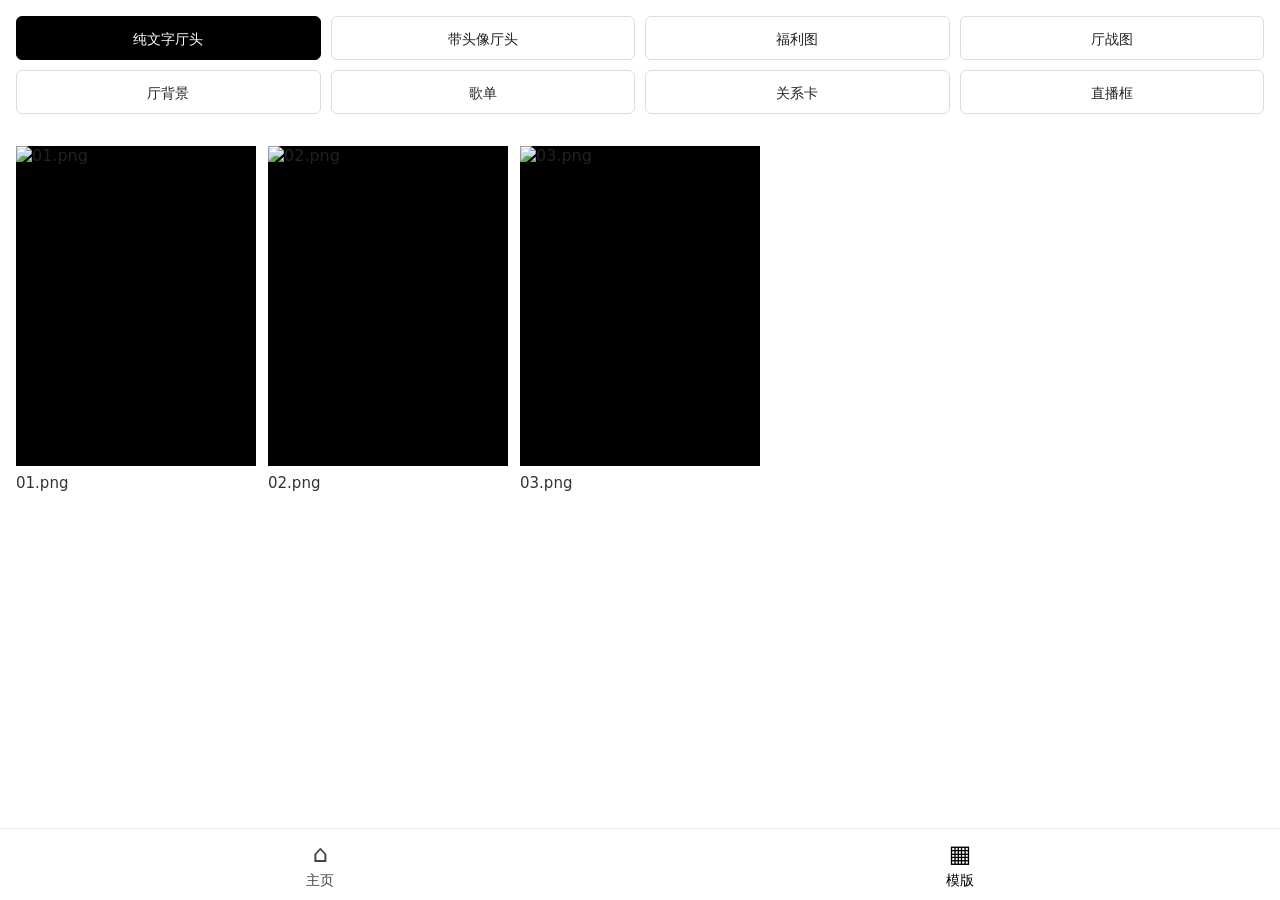
==== template.html @ 1fb21303 "Add files via upload" ====
<!DOCTYPE html>
<html lang="zh-CN">
<head>
    <meta charset="UTF-8">
    <!-- 手机视口适配 -->
    <meta name="viewport" content="width=device-width, initial-scale=1.0">
    <title>模版</title>
    <link rel="stylesheet" href="style.css">
</head>
<body>
    <!-- 顶部筛选标签区域 -->
    <div class="template-filter-top">
        <div class="filter-grid">
            <div class="filter-tag active" data-target="纯文字厅头">纯文字厅头</div>
            <div class="filter-tag" data-target="带头像厅头">带头像厅头</div>
            <div class="filter-tag" data-target="福利图">福利图</div>
            <div class="filter-tag" data-target="厅战图">厅战图</div>
            <div class="filter-tag" data-target="厅背景">厅背景</div>
            <div class="filter-tag" data-target="歌单">歌单</div>
            <div class="filter-tag" data-target="关系卡">关系卡</div>
            <div class="filter-tag" data-target="直播框">直播框</div>
        </div>
    </div>
    <!-- 图片区域：JS动态渲染，无需手写卡片 -->
    <div class="template-grid">
        <div class="gallery-group active" data-name="纯文字厅头"></div>
        <div class="gallery-group" data-name="带头像厅头"></div>
        <div class="gallery-group" data-name="福利图"></div>
        <div class="gallery-group" data-name="厅战图"></div>
        <div class="gallery-group" data-name="厅背景"></div>
        <div class="gallery-group" data-name="歌单"></div>
        <div class="gallery-group" data-name="关系卡"></div>
        <div class="gallery-group" data-name="直播框"></div>
    </div>

    <!-- 全屏预览弹窗 -->
    <div class="img-fullscreen" id="imgFullscreen">
        <span class="full-close">✕</span>
        <div class="full-wrap">
            <img id="fullImg" src="" alt="">
        </div>
        <div class="full-prev">‹</div>
        <div class="full-next">›</div>
        <div class="full-tip" id="fullTip"></div>
    </div>

    <!-- 底部导航 -->
    <footer class="nav-bar">
        <a href="index.html" class="nav-item">
            <span class="nav-icon">⌂</span>
            <span>主页</span>
        </a>
        <a href="template.html" class="nav-item active">
            <span class="nav-icon">▦</span>
            <span>模版</span>
        </a>
    </footer>

<script>
// 分类列表
const categoryList = [
    "纯文字厅头",
    "带头像厅头",
    "福利图",
    "厅战图",
    "厅背景",
    "歌单",
    "关系卡",
    "直播框"
];
// 图片后缀
const imgExt = ["jpg","jpeg","png","webp"];

// ========== 注意：本地file协议无法读取文件夹文件列表 ==========
// 方案：这里演示【模拟图片数组】，如果你部署在服务器，后端需要返回目录文件列表
// 👉 下面为演示，实际部署服务器时替换loadFolderImages函数
async function loadFolderImages(folderName){
    // ========= 【本地测试用，上线服务器要替换这段】=========
    // 示例：假设文件夹里有3张图，命名01.png、02.png、03.png
    // 你可以在这里手动写图片清单，绕开浏览器目录读取限制
    return [
        `${folderName}/01.png`,
        `${folderName}/02.png`,
        `${folderName}/03.png`
    ];
}

// 渲染图库
async function renderGallery(name){
    const groupDom = document.querySelector(`.gallery-group[data-name="${name}"]`);
    const imgs = await loadFolderImages(name);
    groupDom.innerHTML = "";
    imgs.forEach((src,idx)=>{
        const fileName = src.split("/").pop();
        const card = document.createElement("div");
        card.className = "template-card";
        card.innerHTML = `
            <div class="black-placeholder">
                <img src="${src}" alt="${fileName}">
            </div>
            <p>${fileName}</p>
        `;
        // 点击打开全屏预览
        card.onclick = ()=> openFullscreen(imgs, idx);
        groupDom.appendChild(card);
    })
}

// 初始化加载全部分类
(async ()=>{
    for(let cat of categoryList){
        await renderGallery(cat);
    }
})();

// 顶部标签切换
const tags = document.querySelectorAll('.filter-tag');
const groups = document.querySelectorAll('.gallery-group');
tags.forEach(tag => {
    tag.addEventListener('click', function () {
        tags.forEach(t => t.classList.remove('active'));
        groups.forEach(g => g.classList.remove('active'));
        this.classList.add('active');
        const target = this.getAttribute('data-target');
        const group = document.querySelector(`.gallery-group[data-name="${target}"]`);
        if (group) {
            group.classList.add('active');
        }
    });
});

// ===================== 全屏预览逻辑 =====================
const fullscreenDom = document.getElementById("imgFullscreen");
const fullImg = document.getElementById("fullImg");
const fullTip = document.getElementById("fullTip");
let currentImgList = [];
let currentIndex = 0;
let touchStartX = 0;

function openFullscreen(imgList, index){
    currentImgList = imgList;
    currentIndex = index;
    fullscreenDom.style.display = "block";
    renderFullImg();
}
function closeFullscreen(){
    fullscreenDom.style.display = "none";
}
function renderFullImg(){
    fullImg.src = currentImgList[currentIndex];
    // 提示文字
    if(currentIndex === 0){
        fullTip.innerText = "这是第一张";
    }else if(currentIndex === currentImgList.length -1){
        fullTip.innerText = "这是最后一张";
    }else{
        fullTip.innerText = "";
    }
}
// 上一张
function prevImg(){
    if(currentIndex > 0){
        currentIndex--;
        renderFullImg();
    }
}
// 下一张
function nextImg(){
    if(currentIndex < currentImgList.length -1){
        currentIndex++;
        renderFullImg();
    }
}
// 关闭按钮
document.querySelector(".full-close").onclick = closeFullscreen;
// 左右箭头点击
document.querySelector(".full-prev").onclick = prevImg;
document.querySelector(".full-next").onclick = nextImg;
// 触屏左右滑动
fullscreenDom.addEventListener("touchstart",(e)=>{
    touchStartX = e.touches[0].clientX;
})
fullscreenDom.addEventListener("touchend",(e)=>{
    const endX = e.changedTouches[0].clientX;
    const diff = endX - touchStartX;
    if(Math.abs(diff) > 60){
        if(diff > 0) prevImg();
        else nextImg();
    }
})
// 点击图片区域外关闭
fullscreenDom.onclick = function(e){
    if(e.target === fullscreenDom) closeFullscreen();
}
</script>
</body>
</html>
---- style.css ----
* {
    margin: 0;
    padding: 0;
    box-sizing: border-box;
    font-family: system-ui, -apple-system, BlinkMacSystemFont, "Segoe UI", sans-serif;
}
body {
    background: #ffffff;
    color: #222;
    padding-bottom: 80px; /* 底部导航预留高度 */
}
/* 底部导航栏 全局共用 */
footer.nav-bar {
    position: fixed;
    bottom: 0;
    left: 0;
    width: 100%;
    height: 72px;
    background: #fff;
    display: flex;
    justify-content: space-around;
    align-items: center;
    border-top: 1px solid #eee;
}
.nav-item {
    display: flex;
    flex-direction: column;
    align-items: center;
    gap: 4px;
    font-size:14px;
    color:#444;
    text-decoration: none;
}
.nav-item.active{
    color:#000;
}
.nav-icon{
    font-size:24px;
}

/* ===== 主页样式 index.html 专用（原样保留） ===== */
.home-header{
    text-align:center;
    padding:40px 24px 30px;
}
.home-header .logo-top{
    font-size:48px;
    font-weight:300;
    color:#333;
}
.home-desc{
    max-width:620px;
    margin:24px auto;
    line-height:1.7;
    font-size:17px;
    color:#333;
}
.home-buttons{
    display:flex;
    justify-content:center;
    gap:32px;
    margin:40px 0;
}
.home-btn-circle{
    width:72px;
    height:72px;
    border-radius:50%;
    background:#222;
    color:white;
    display:flex;
    align-items:center;
    justify-content:center;
    font-size:22px;
    box-shadow: 0 4px 12px #00000026;
}
.section-works{
    margin-top:50px;
}
.works-title{
    text-align:center;
    font-size:32px;
    font-weight:500;
}
.works-subtitle{
    text-align:center;
    color:#888;
    margin:8px 0 30px;
    letter-spacing:2px;
}
.tabs-makeup{
    padding:0 20px;
}
.tab-make{
    padding:12px 0;
    font-size:18px;
    color:#777;
    cursor:pointer;
}
.tab-make.active{
    color:#000;
}
.work-grid{
    display:grid;
    grid-template-columns: 1fr 1fr;
    gap:12px;
    padding:16px;
}
.work-card img{
    width:100%;
    display:block;
}

/* ===== 模版页面 template.html 专用 ===== */
/* 模板页顶部筛选区 */
.template-filter-top {
    padding: 16px;
}

/* 按钮容器：永远两行，每行4个，8个按钮 */
.filter-grid {
    display: grid;
    grid-template-columns: repeat(4, 1fr);
    grid-template-rows: repeat(2, auto);
    gap: 10px;
}

/* 固定按钮大小 */
.filter-tag {
    height: 44px;
    line-height: 44px;
    text-align: center;
    border-radius: 6px;
    border: 1px solid #ddd;
    background: #fff;
    font-size: 14px;
    white-space: nowrap;
    overflow: hidden;
    text-overflow: ellipsis;
    cursor: pointer;
    user-select: none;
}

.filter-tag.active {
    background: #000;
    color: #fff;
    border-color: #000;
}

/* 图片网格容器 */
.template-grid {
    padding: 16px;
}

.gallery-group {
    display: none;
    grid-template-columns: repeat(2, 1fr);
    gap: 12px;
}

.gallery-group.active {
    display: grid;
}

/* 4:3竖屏占位图 aspect-ratio=宽/高 → 4:3竖屏写3/4 */
.template-card .black-placeholder {
    width: 100%;
    aspect-ratio: 3 / 4;
    background: #000000;
    overflow:hidden;
}
.template-card .black-placeholder img{
    width:100%;
    height:100%;
    object-fit:cover;
}

.template-card p {
    padding: 8px 0;
    font-size: 15px;
    color: #333;
}

/* 电脑大屏：宽度≥900px，图片自动多列自适应 */
@media screen and (min-width: 900px) {
    .gallery-group {
        grid-template-columns: repeat(auto-fill, minmax(240px, 1fr));
    }
}
/* 窗口小于900px（手机/电脑缩小窗口）强制2列图片 */
@media screen and (max-width: 899px) {
    .gallery-group {
        grid-template-columns: repeat(2, 1fr);
    }
}

/* ========== 全屏预览弹窗样式 ========== */
.img-fullscreen{
    display:none;
    position:fixed;
    inset:0;
    background:rgba(0,0,0,0.92);
    z-index:999;
}
.full-close{
    position:absolute;
    top:20px;
    right:20px;
    color:#fff;
    font-size:32px;
    width:44px;
    height:44px;
    display:flex;
    align-items:center;
    justify-content:center;
    background:rgba(255,255,255,0.15);
    border-radius:50%;
    cursor:pointer;
    user-select:none;
}
.full-wrap{
    width:100%;
    height:100%;
    display:flex;
    align-items:center;
    justify-content:center;
    padding:20px 60px;
}
.full-wrap img{
    max-width:100%;
    max-height:100%;
    object-fit:contain;
}
.full-prev,.full-next{
    position:absolute;
    top:50%;
    transform:translateY(-50%);
    color:#fff;
    font-size:48px;
    width:50px;
    height:80px;
    display:flex;
    align-items:center;
    justify-content:center;
    background:rgba(255,255,255,0.1);
    cursor:pointer;
    user-select:none;
}
.full-prev{left:10px;}
.full-next{right:10px;}
.full-tip{
    position:absolute;
    bottom:40px;
    left:50%;
    transform:translateX(-50%);
    color:#fff;
    font-size:16px;
    background:rgba(0,0,0,0.4);
    padding:6px 16px;
    border-radius:99px;
}
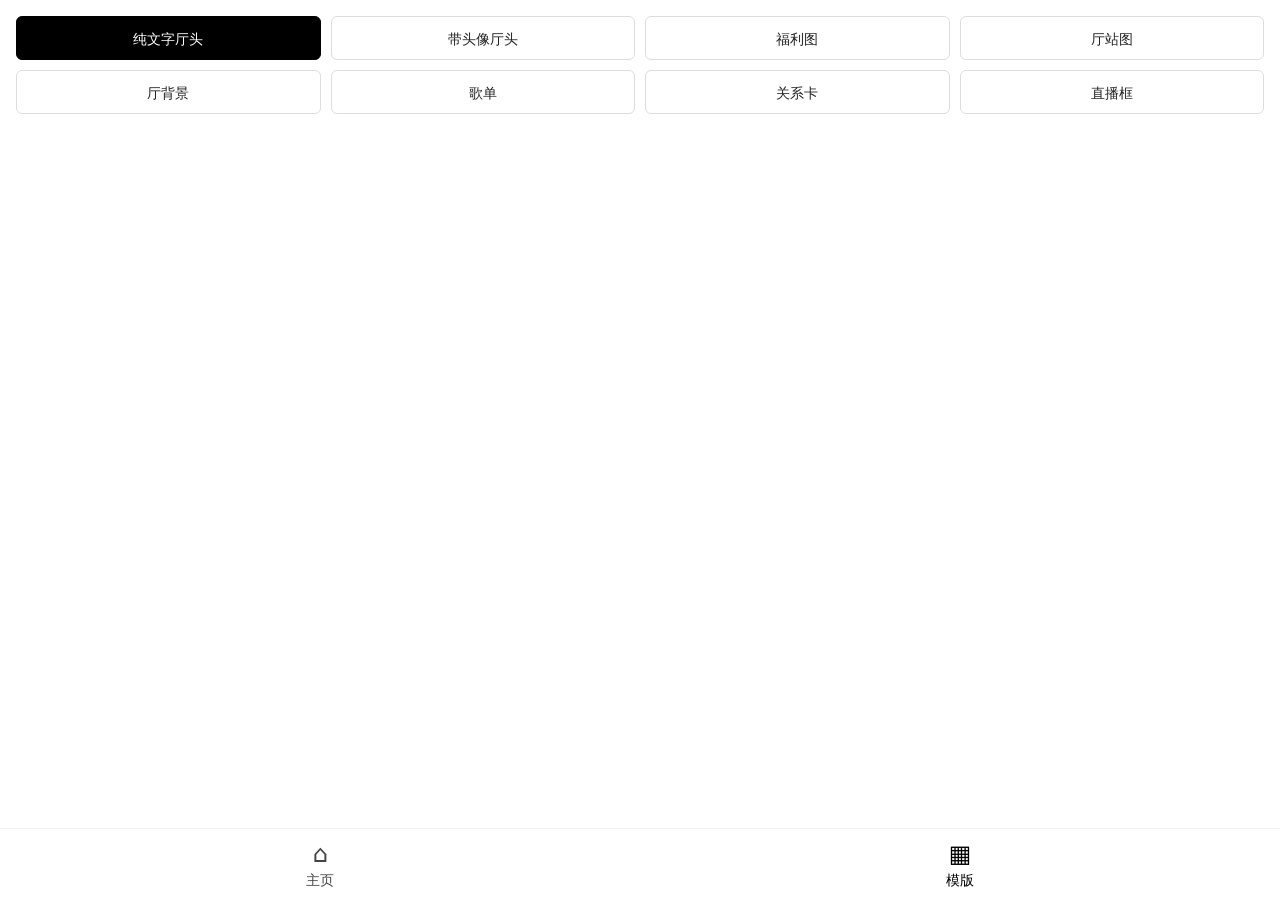
==== commit 5dbc88f4: "Add files via upload" ====
--- a/template.html
+++ b/template.html
@@ -14,7 +14,7 @@
             <div class="filter-tag active" data-target="纯文字厅头">纯文字厅头</div>
             <div class="filter-tag" data-target="带头像厅头">带头像厅头</div>
             <div class="filter-tag" data-target="福利图">福利图</div>
-            <div class="filter-tag" data-target="厅战图">厅战图</div>
+            <div class="filter-tag" data-target="厅站图">厅站图</div>
             <div class="filter-tag" data-target="厅背景">厅背景</div>
             <div class="filter-tag" data-target="歌单">歌单</div>
             <div class="filter-tag" data-target="关系卡">关系卡</div>
@@ -26,7 +26,7 @@
         <div class="gallery-group active" data-name="纯文字厅头"></div>
         <div class="gallery-group" data-name="带头像厅头"></div>
         <div class="gallery-group" data-name="福利图"></div>
-        <div class="gallery-group" data-name="厅战图"></div>
+        <div class="gallery-group" data-name="厅站图"></div>
         <div class="gallery-group" data-name="厅背景"></div>
         <div class="gallery-group" data-name="歌单"></div>
         <div class="gallery-group" data-name="关系卡"></div>
@@ -62,27 +62,24 @@
     "纯文字厅头",
     "带头像厅头",
     "福利图",
-    "厅战图",
+    "厅站图",
     "厅背景",
     "歌单",
     "关系卡",
     "直播框"
 ];
-// 图片后缀
-const imgExt = ["jpg","jpeg","png","webp"];
 
-// ========== 注意：本地file协议无法读取文件夹文件列表 ==========
-// 方案：这里演示【模拟图片数组】，如果你部署在服务器，后端需要返回目录文件列表
-// 👉 下面为演示，实际部署服务器时替换loadFolderImages函数
+// 请求PHP接口读取文件夹图片
 async function loadFolderImages(folderName){
-    // ========= 【本地测试用，上线服务器要替换这段】=========
-    // 示例：假设文件夹里有3张图，命名01.png、02.png、03.png
-    // 你可以在这里手动写图片清单，绕开浏览器目录读取限制
-    return [
-        `${folderName}/01.png`,
-        `${folderName}/02.png`,
-        `${folderName}/03.png`
-    ];
+    try{
+        const res = await fetch(`scan.php?folder=${encodeURIComponent(folderName)}`);
+        if(!res.ok) throw new Error('请求失败');
+        const list = await res.json();
+        return list;
+    }catch(err){
+        console.error("读取图片失败：",err);
+        return [];
+    }
 }
 
 // 渲染图库
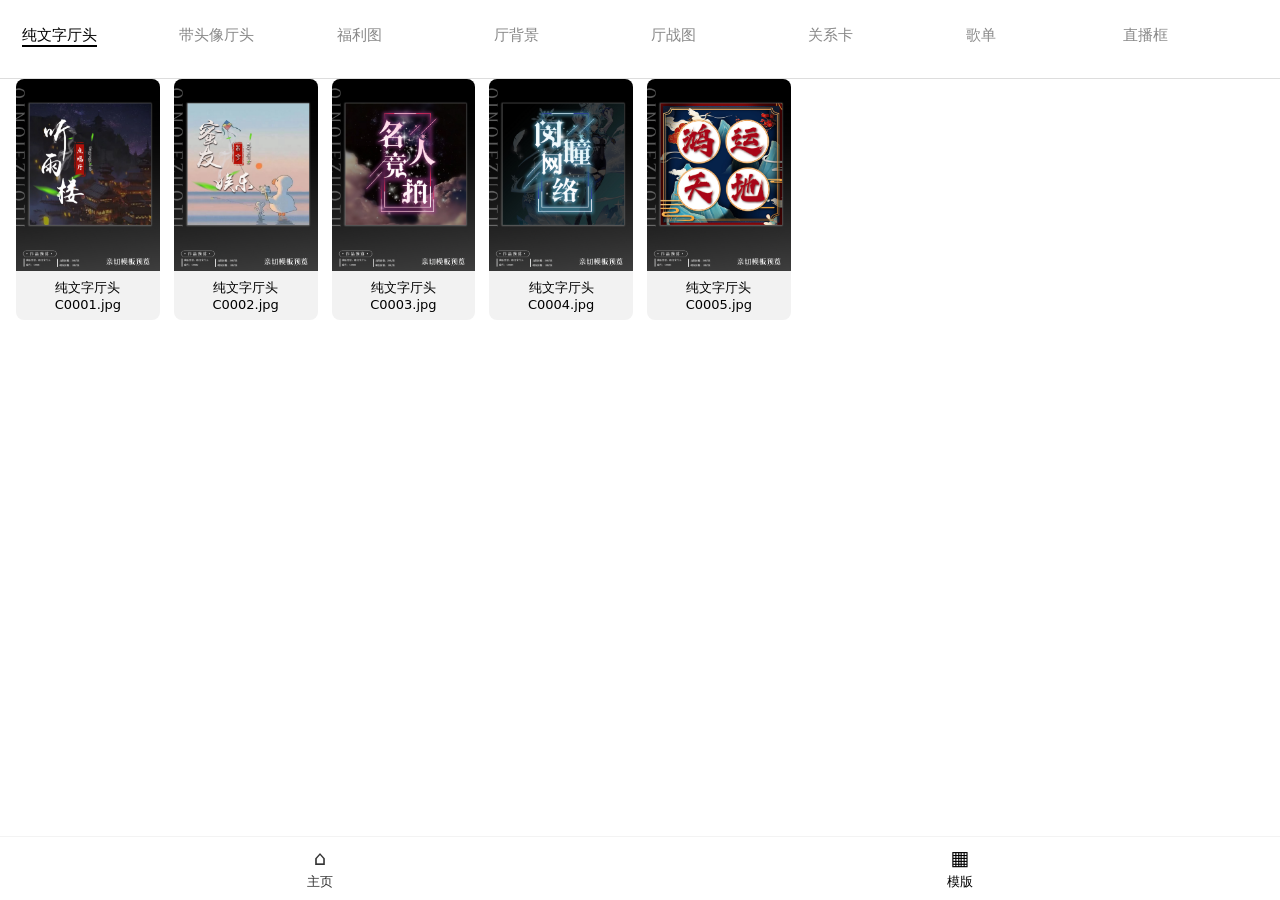
==== commit 9d1a247d: "Add files via upload" ====
--- a/template.html
+++ b/template.html
@@ -2,38 +2,236 @@
 <html lang="zh-CN">
 <head>
     <meta charset="UTF-8">
-    <!-- 手机视口适配 -->
     <meta name="viewport" content="width=device-width, initial-scale=1.0">
     <title>模版</title>
     <link rel="stylesheet" href="style.css">
+    <style>
+        *{
+            margin:0;
+            padding:0;
+            box-sizing:border-box;
+        }
+        body{
+            background:#fff;
+            color:#000;
+            padding-bottom:80px;
+        }
+        /* 筛选区外层 + 底部分界线（和底部导航一致） */
+        .template-filter-top{
+            padding:16px;
+            border-bottom:1px solid #ddd;
+        }
+        /* 标签行：文字和勾选三角同行，左标签、右三角 */
+        .filter-row{
+            display:flex;
+            align-items:center;
+            gap:8px;
+        }
+        /* 分类网格 电脑端强制一行 */
+        .filter-grid{
+            display:grid;
+            grid-template-columns: repeat(3, 1fr);
+            grid-auto-rows: auto;
+            gap:10px;
+            flex:1;
+        }
+        /* 折叠状态：多余分类隐藏 */
+        .filter-grid .filter-tag{
+            display:none;
+        }
+        /* 默认只展示前3项 */
+        .filter-grid .filter-tag:nth-child(-n+3){
+            display:flex;
+        }
+        /* 展开后全部8项显示 */
+        .filter-grid.open .filter-tag{
+            display:flex;
+        }
+        /* 分类标签样式 1:1还原参考图，等线字体，移除对勾 */
+        .filter-tag{
+            padding:10px 6px;
+            text-align:left;
+            border:none;
+            border-radius:0;
+            cursor:pointer;
+            display:flex;
+            align-items:center;
+            justify-content:flex-start;
+            color:#888;
+            background:transparent;
+            font-family: "DengXian", "等线", sans-serif;
+            font-size:15px;
+            line-height:1.4;
+        }
+        /* 选中样式：黑色文字，移除末尾对勾 */
+        .filter-tag.active{
+            background:transparent;
+            border:none;
+            color:#000;
+            font-weight:normal;
+        }
+        /* 折叠展开按钮，在整行最右侧，和标签一排 */
+        .toggle-wrap{
+            display:flex;
+        }
+        .toggle-btn{
+            background:transparent;
+            border:none;
+            cursor:pointer;
+            width:36px;
+            height:36px;
+            display:flex;
+            align-items:center;
+            justify-content:center;
+        }
+        /* 参考图线条三角样式 */
+        .triangle{
+            width:10px;
+            height:10px;
+            border-right:1px solid #444;
+            border-bottom:1px solid #444;
+            transform: rotate(45deg);
+            transition: transform 0.25s ease;
+        }
+        .toggle-btn.open .triangle{
+            transform: rotate(-135deg);
+        }
+        /* 图片区域 */
+        .template-grid{
+            padding:0 16px;
+            display:none;
+        }
+        .template-grid.active{
+            display:block;
+        }
+        .gallery-group{
+            display:grid;
+            grid-template-columns:repeat(auto-fill,minmax(140px,1fr));
+            gap:14px;
+        }
+        .template-card{
+            background:#f2f2f2;
+            border-radius:8px;
+            overflow:hidden;
+        }
+        .black-placeholder{
+            aspect-ratio:1/1;
+            background:#e5e5e5;
+            display:flex;
+            align-items:center;
+            justify-content:center;
+        }
+        .black-placeholder img{
+            width:100%;
+            height:100%;
+            object-fit:contain;
+        }
+        .template-card p{
+            padding:8px;
+            text-align:center;
+            font-size:13px;
+            color:#000;
+        }
+        /* 全屏预览 */
+        .img-fullscreen{
+            position:fixed;
+            inset:0;
+            background:rgba(0,0,0,0.92);
+            z-index:999;
+            display:none;
+        }
+        .full-close{
+            position:absolute;
+            top:16px;
+            right:20px;
+            font-size:32px;
+            cursor:pointer;
+            color:#fff;
+        }
+        .full-wrap{
+            width:100%;
+            height:100%;
+            display:flex;
+            align-items:center;
+            justify-content:center;
+            padding:40px;
+        }
+        .full-wrap img{
+            max-width:90vw;
+            max-height:90vh;
+        }
+        .full-prev,.full-next{
+            position:absolute;
+            top:50%;
+            transform:translateY(-50%);
+            font-size:48px;
+            padding:16px;
+            cursor:pointer;
+            color:#fff;
+        }
+        .full-prev{
+            left:10px;
+        }
+        .full-next{
+            right:10px;
+        }
+        .full-tip{
+            position:absolute;
+            bottom:30px;
+            width:100%;
+            text-align:center;
+            font-size:16px;
+            color:#fff;
+        }
+        /* 导航保持和主页一致 */
+        .nav-bar{
+            background:#fff !important;
+            border-top:1px solid #ddd;
+        }
+        .nav-item{
+            color:#333;
+        }
+        .nav-item.active{
+            color:#000 !important;
+        }
+        .loading-text{
+            text-align:center;
+            padding:30px;
+            font-size:16px;
+            color:#000;
+        }
+        /* PC电脑端：标签栏强制一行，全部8个横向排列，隐藏折叠按钮 */
+        @media screen and (min-width:900px){
+            .filter-grid{
+                grid-template-columns: repeat(8, 1fr);
+                grid-auto-rows: auto;
+            }
+            .filter-grid .filter-tag{
+                display:flex !important;
+            }
+            .toggle-wrap{
+                display:none;
+            }
+        }
+    </style>
 </head>
 <body>
-    <!-- 顶部筛选标签区域 -->
     <div class="template-filter-top">
-        <div class="filter-grid">
-            <div class="filter-tag active" data-target="纯文字厅头">纯文字厅头</div>
-            <div class="filter-tag" data-target="带头像厅头">带头像厅头</div>
-            <div class="filter-tag" data-target="福利图">福利图</div>
-            <div class="filter-tag" data-target="厅站图">厅站图</div>
-            <div class="filter-tag" data-target="厅背景">厅背景</div>
-            <div class="filter-tag" data-target="歌单">歌单</div>
-            <div class="filter-tag" data-target="关系卡">关系卡</div>
-            <div class="filter-tag" data-target="直播框">直播框</div>
+        <div class="filter-row">
+            <div class="filter-grid" id="filterGrid">
+                <!-- JS动态渲染标签 -->
+            </div>
+            <div class="toggle-wrap">
+                <button class="toggle-btn" id="toggleBtn" aria-label="展开分类">
+                    <span class="triangle"></span>
+                </button>
+            </div>
         </div>
     </div>
-    <!-- 图片区域：JS动态渲染，无需手写卡片 -->
-    <div class="template-grid">
-        <div class="gallery-group active" data-name="纯文字厅头"></div>
-        <div class="gallery-group" data-name="带头像厅头"></div>
-        <div class="gallery-group" data-name="福利图"></div>
-        <div class="gallery-group" data-name="厅站图"></div>
-        <div class="gallery-group" data-name="厅背景"></div>
-        <div class="gallery-group" data-name="歌单"></div>
-        <div class="gallery-group" data-name="关系卡"></div>
-        <div class="gallery-group" data-name="直播框"></div>
+    <div class="loading-text" id="loading">正在检测图片，请稍候...</div>
+    <div class="template-grid active">
+        <div class="gallery-group" id="galleryWrap"></div>
     </div>
-
-    <!-- 全屏预览弹窗 -->
     <div class="img-fullscreen" id="imgFullscreen">
         <span class="full-close">✕</span>
         <div class="full-wrap">
@@ -43,8 +241,6 @@
         <div class="full-next">›</div>
         <div class="full-tip" id="fullTip"></div>
     </div>
-
-    <!-- 底部导航 -->
     <footer class="nav-bar">
         <a href="index.html" class="nav-item">
             <span class="nav-icon">⌂</span>
@@ -55,140 +251,197 @@
             <span>模版</span>
         </a>
     </footer>
-
-<script>
-// 分类列表
-const categoryList = [
-    "纯文字厅头",
-    "带头像厅头",
-    "福利图",
-    "厅站图",
-    "厅背景",
-    "歌单",
-    "关系卡",
-    "直播框"
-];
-
-// 请求PHP接口读取文件夹图片
-async function loadFolderImages(folderName){
-    try{
-        const res = await fetch(`scan.php?folder=${encodeURIComponent(folderName)}`);
-        if(!res.ok) throw new Error('请求失败');
-        const list = await res.json();
-        return list;
-    }catch(err){
-        console.error("读取图片失败：",err);
-        return [];
-    }
-}
-
-// 渲染图库
-async function renderGallery(name){
-    const groupDom = document.querySelector(`.gallery-group[data-name="${name}"]`);
-    const imgs = await loadFolderImages(name);
-    groupDom.innerHTML = "";
-    imgs.forEach((src,idx)=>{
-        const fileName = src.split("/").pop();
-        const card = document.createElement("div");
-        card.className = "template-card";
-        card.innerHTML = `
-            <div class="black-placeholder">
-                <img src="${src}" alt="${fileName}">
-            </div>
-            <p>${fileName}</p>
-        `;
-        // 点击打开全屏预览
-        card.onclick = ()=> openFullscreen(imgs, idx);
-        groupDom.appendChild(card);
-    })
-}
-
-// 初始化加载全部分类
-(async ()=>{
-    for(let cat of categoryList){
-        await renderGallery(cat);
-    }
-})();
-
-// 顶部标签切换
-const tags = document.querySelectorAll('.filter-tag');
-const groups = document.querySelectorAll('.gallery-group');
-tags.forEach(tag => {
-    tag.addEventListener('click', function () {
-        tags.forEach(t => t.classList.remove('active'));
-        groups.forEach(g => g.classList.remove('active'));
-        this.classList.add('active');
-        const target = this.getAttribute('data-target');
-        const group = document.querySelector(`.gallery-group[data-name="${target}"]`);
-        if (group) {
-            group.classList.add('active');
-        }
-    });
-});
-
-// ===================== 全屏预览逻辑 =====================
-const fullscreenDom = document.getElementById("imgFullscreen");
-const fullImg = document.getElementById("fullImg");
-const fullTip = document.getElementById("fullTip");
-let currentImgList = [];
-let currentIndex = 0;
-let touchStartX = 0;
-
-function openFullscreen(imgList, index){
-    currentImgList = imgList;
-    currentIndex = index;
-    fullscreenDom.style.display = "block";
-    renderFullImg();
-}
-function closeFullscreen(){
-    fullscreenDom.style.display = "none";
-}
-function renderFullImg(){
-    fullImg.src = currentImgList[currentIndex];
-    // 提示文字
-    if(currentIndex === 0){
-        fullTip.innerText = "这是第一张";
-    }else if(currentIndex === currentImgList.length -1){
-        fullTip.innerText = "这是最后一张";
-    }else{
-        fullTip.innerText = "";
-    }
-}
-// 上一张
-function prevImg(){
-    if(currentIndex > 0){
-        currentIndex--;
-        renderFullImg();
-    }
-}
-// 下一张
-function nextImg(){
-    if(currentIndex < currentImgList.length -1){
-        currentIndex++;
-        renderFullImg();
-    }
-}
-// 关闭按钮
-document.querySelector(".full-close").onclick = closeFullscreen;
-// 左右箭头点击
-document.querySelector(".full-prev").onclick = prevImg;
-document.querySelector(".full-next").onclick = nextImg;
-// 触屏左右滑动
-fullscreenDom.addEventListener("touchstart",(e)=>{
-    touchStartX = e.touches[0].clientX;
-})
-fullscreenDom.addEventListener("touchend",(e)=>{
-    const endX = e.changedTouches[0].clientX;
-    const diff = endX - touchStartX;
-    if(Math.abs(diff) > 60){
-        if(diff > 0) prevImg();
-        else nextImg();
-    }
-})
-// 点击图片区域外关闭
-fullscreenDom.onclick = function(e){
-    if(e.target === fullscreenDom) closeFullscreen();
-}
-</script>
+    <script>
+        // 原始固定8个分类顺序，永不改变
+        const tagList = [
+            {name:"纯文字厅头", prefix:"C"},
+            {name:"带头像厅头", prefix:"D"},
+            {name:"福利图", prefix:"F"},
+            {name:"厅背景", prefix:"B"},
+            {name:"厅战图", prefix:"T"},
+            {name:"关系卡", prefix:"K"},
+            {name:"歌单", prefix:"G"},
+            {name:"直播框", prefix:"Z"}
+        ];
+        const MAX_NUM = 300;
+        let currentImgList = [];
+        let selectedIndex = 0;
+        const galleryWrap = document.getElementById("galleryWrap");
+        const loadingDom = document.getElementById("loading");
+        const filterGrid = document.getElementById("filterGrid");
+        const toggleBtn = document.getElementById('toggleBtn');
+
+        // 图片存在检测
+        function checkImageExist(url){
+            return new Promise(resolve=>{
+                const img = new Image();
+                img.onload = ()=>resolve(true);
+                img.onerror = ()=>resolve(false);
+                img.src = url;
+            })
+        }
+
+        // 只加载【当前选中单个分类】图片
+        async function renderGallery(targetIndex){
+            galleryWrap.innerHTML = "";
+            currentImgList = [];
+            const tag = tagList[targetIndex];
+            for(let n=1; n<=MAX_NUM; n++){
+                const numStr = String(n).padStart(4,"0");
+                const imgUrl = `./${tag.name}/${tag.prefix}${numStr}.jpg`;
+                const exist = await checkImageExist(imgUrl);
+                if(exist){
+                    currentImgList.push(imgUrl);
+                    const fileName = tag.prefix + numStr + ".jpg";
+                    const card = document.createElement("div");
+                    card.className = "template-card";
+                    card.innerHTML = `
+                        <div class="black-placeholder">
+                            <img src="${imgUrl}" alt="${fileName}">
+                        </div>
+                        <p>${tag.name} ${fileName}</p>
+                    `;
+                    card.onclick = ()=> openFullscreen(currentImgList, currentImgList.length -1);
+                    galleryWrap.appendChild(card);
+                }
+            }
+            loadingDom.style.display = "none";
+        }
+
+        // 手机端：生成 n,n+1,n+2 循环3个标签
+        function renderMobileTags(startIdx){
+            filterGrid.innerHTML = "";
+            const showIndex = [
+                startIdx % 8,
+                (startIdx +1) %8,
+                (startIdx +2) %8
+            ];
+            showIndex.forEach(idx=>{
+                const t = tagList[idx];
+                const div = document.createElement("div");
+                div.className = "filter-tag";
+                if(idx === selectedIndex) div.classList.add("active");
+                div.dataset.realIndex = idx;
+                div.innerText = t.name;
+                div.onclick = ()=> tagClick(idx);
+                filterGrid.appendChild(div);
+            })
+        }
+
+        // 展开全部8个标签
+        function renderAllTags(){
+            filterGrid.innerHTML = "";
+            tagList.forEach((t,idx)=>{
+                const div = document.createElement("div");
+                div.className = "filter-tag";
+                if(idx === selectedIndex) div.classList.add("active");
+                div.dataset.realIndex = idx;
+                div.innerText = t.name;
+                div.onclick = ()=> tagClick(idx);
+                filterGrid.appendChild(div);
+            })
+        }
+
+        // 标签点击统一处理
+        function tagClick(idx){
+            selectedIndex = idx;
+            loadingDom.style.display = "block";
+            filterGrid.classList.remove('open');
+            toggleBtn.classList.remove('open');
+
+            if(window.innerWidth < 900){
+                renderMobileTags(idx);
+            }else{
+                renderAllTags();
+            }
+            renderGallery(idx);
+        }
+
+        // 折叠展开
+        toggleBtn.addEventListener('click', function () {
+            filterGrid.classList.toggle('open');
+            this.classList.toggle('open');
+            if(filterGrid.classList.contains("open")){
+                renderAllTags();
+            }else{
+                renderMobileTags(selectedIndex);
+            }
+        });
+
+        // =========全屏预览 保留触屏滑动=========
+        const fullscreenDom = document.getElementById("imgFullscreen");
+        const fullImg = document.getElementById("fullImg");
+        const fullTip = document.getElementById("fullTip");
+        let fullIndex = 0;
+        let touchStartX = 0;
+
+        function openFullscreen(imgList, index){
+            currentImgList = imgList;
+            fullIndex = index;
+            fullscreenDom.style.display = "block";
+            renderFullImg();
+        }
+        function closeFullscreen(){
+            fullscreenDom.style.display = "none";
+        }
+        function renderFullImg(){
+            fullImg.src = currentImgList[fullIndex];
+            if(fullIndex === 0){
+                fullTip.innerText = "这是第一张";
+            }else if(fullIndex === currentImgList.length -1){
+                fullTip.innerText = "这是最后一张";
+            }else{
+                fullTip.innerText = "";
+            }
+        }
+        function prevImg(){
+            if(fullIndex > 0){
+                fullIndex--;
+                renderFullImg();
+            }
+        }
+        function nextImg(){
+            if(fullIndex < currentImgList.length -1){
+                fullIndex++;
+                renderFullImg();
+            }
+        }
+        document.querySelector(".full-close").onclick = closeFullscreen;
+        document.querySelector(".full-prev").onclick = prevImg;
+        document.querySelector(".full-next").onclick = nextImg;
+        fullscreenDom.addEventListener("touchstart",(e)=>{
+            touchStartX = e.touches[0].clientX;
+        })
+        fullscreenDom.addEventListener("touchend",(e)=>{
+            const endX = e.changedTouches[0].clientX;
+            const diff = endX - touchStartX;
+            if(Math.abs(diff) > 60){
+                if(diff > 0) prevImg();
+                else nextImg();
+            }
+        })
+        fullscreenDom.onclick = function(e){
+            if(e.target === fullscreenDom) closeFullscreen();
+        }
+
+        // 页面初始化 默认选中0【纯文字厅头】
+        if(window.innerWidth <900){
+            renderMobileTags(0);
+        }else{
+            renderAllTags();
+        }
+        renderGallery(0);
+
+        // 窗口大小改变自动重绘标签（PC/手机切换）
+        window.addEventListener("resize",()=>{
+            if(!filterGrid.classList.contains("open")){
+                if(window.innerWidth <900){
+                    renderMobileTags(selectedIndex);
+                }else{
+                    renderAllTags();
+                }
+            }
+        })
+    </script>
 </body>
 </html>
--- a/style.css
+++ b/style.css
@@ -5,29 +5,32 @@
     font-family: system-ui, -apple-system, BlinkMacSystemFont, "Segoe UI", sans-serif;
 }
 body {
-    background: #ffffff;
+    /* 底层背景：浅灰底色衬托毛玻璃，不纯白 */
+    background: #f8f8f8;
     color: #222;
-    padding-bottom: 80px; /* 底部导航预留高度 */
-}
-/* 底部导航栏 全局共用 */
+    padding-bottom: 64px; /* 底部导航高度同步减小，预留空间同步缩小 */
+}
+/* 底部导航栏 全局共用｜白色毛玻璃，缩小高度 */
 footer.nav-bar {
     position: fixed;
     bottom: 0;
     left: 0;
     width: 100%;
-    height: 72px;
-    background: #fff;
+    height: 64px;
+    background: rgba(255,255,255,0.72);
+    backdrop-filter: blur(10px);
+    -webkit-backdrop-filter: blur(10px);
     display: flex;
     justify-content: space-around;
     align-items: center;
-    border-top: 1px solid #eee;
+    border-top: 1px solid rgba(220,220,220,0.35);
 }
 .nav-item {
     display: flex;
     flex-direction: column;
     align-items: center;
-    gap: 4px;
-    font-size:14px;
+    gap: 3px;
+    font-size:13px;
     color:#444;
     text-decoration: none;
 }
@@ -35,10 +38,9 @@
     color:#000;
 }
 .nav-icon{
-    font-size:24px;
-}
-
-/* ===== 主页样式 index.html 专用（原样保留） ===== */
+    font-size:20px;
+}
+/* ===== 主页样式 index.html 专用（原样保留布局，增加毛玻璃适配） ===== */
 .home-header{
     text-align:center;
     padding:40px 24px 30px;
@@ -58,20 +60,21 @@
 .home-buttons{
     display:flex;
     justify-content:center;
-    gap:32px;
-    margin:40px 0;
+    gap:12px;
+    margin-top:20px;
 }
 .home-btn-circle{
-    width:72px;
-    height:72px;
+    /* 按钮缩小，内部文字保持 */
+    width:42px;
+    height:42px;
     border-radius:50%;
-    background:#222;
-    color:white;
+    background:#111;
+    color:#fff;
     display:flex;
     align-items:center;
     justify-content:center;
     font-size:22px;
-    box-shadow: 0 4px 12px #00000026;
+    font-weight:600;
 }
 .section-works{
     margin-top:50px;
@@ -99,6 +102,13 @@
 .tab-make.active{
     color:#000;
 }
+.tab-make p{
+    text-indent:2em;
+    margin:8px 0;
+    font-size:17px;
+    color:#333;
+    line-height:1.7;
+}
 .work-grid{
     display:grid;
     grid-template-columns: 1fr 1fr;
@@ -109,58 +119,88 @@
     width:100%;
     display:block;
 }
-
 /* ===== 模版页面 template.html 专用 ===== */
-/* 模板页顶部筛选区 */
+/* 模板页顶部筛选区｜白色毛玻璃，缩小padding，整体变矮 */
 .template-filter-top {
-    padding: 16px;
-}
-
-/* 按钮容器：永远两行，每行4个，8个按钮 */
+    padding: 10px 16px;
+    background: rgba(255,255,255,0.72);
+    backdrop-filter: blur(10px);
+    -webkit-backdrop-filter: blur(10px);
+    border-bottom:1px solid rgba(220,220,220,0.35);
+}
+.filter-wrap{
+    display:flex;
+    align-items:center;
+    gap:8px;
+}
+/* 按钮容器：电脑大屏永远两行，每行4个，8个按钮 */
 .filter-grid {
     display: grid;
     grid-template-columns: repeat(4, 1fr);
     grid-template-rows: repeat(2, auto);
-    gap: 10px;
-}
-
-/* 固定按钮大小 */
+    gap: 8px;
+    flex:1;
+}
+/* 修改标签高度，整体缩小 */
 .filter-tag {
-    height: 44px;
-    line-height: 44px;
+    height: 36px;
+    line-height: 36px;
     text-align: center;
-    border-radius: 6px;
-    border: 1px solid #ddd;
-    background: #fff;
-    font-size: 14px;
+    border: none;
+    border-radius: 0;
+    background: transparent;
+    font-size: 13px;
+    color:#888;
     white-space: nowrap;
     overflow: hidden;
     text-overflow: ellipsis;
     cursor: pointer;
     user-select: none;
-}
-
+    font-family: "DengXian", "等线", sans-serif;
+}
+/* 选中：黑色文字 + 加粗 + 黑色下划线 */
 .filter-tag.active {
-    background: #000;
-    color: #fff;
-    border-color: #000;
-}
-
+    background: transparent;
+    border:none;
+    color: #000;
+    font-weight: bold;
+    text-decoration: underline;
+    text-underline-offset: 5px;
+    text-decoration-color:#000;
+    text-decoration-thickness:2px;
+}
+/* 线条空心三角按钮（参考截图样式） */
+.filter-triangle-btn{
+    background:transparent;
+    border:none;
+    cursor:pointer;
+    padding: 4px;
+    display:flex;
+    align-items:center;
+}
+.filter-line-triangle{
+    width:10px;
+    height:10px;
+    border-right:1px solid #666;
+    border-bottom:1px solid #666;
+    transform: rotate(45deg);
+    transition: transform 0.3s ease;
+}
+.filter-triangle-btn.open .filter-line-triangle{
+    transform: rotate(-135deg);
+}
 /* 图片网格容器 */
 .template-grid {
     padding: 16px;
 }
-
 .gallery-group {
     display: none;
     grid-template-columns: repeat(2, 1fr);
     gap: 12px;
 }
-
 .gallery-group.active {
     display: grid;
 }
-
 /* 4:3竖屏占位图 aspect-ratio=宽/高 → 4:3竖屏写3/4 */
 .template-card .black-placeholder {
     width: 100%;
@@ -173,26 +213,42 @@
     height:100%;
     object-fit:cover;
 }
-
 .template-card p {
     padding: 8px 0;
     font-size: 15px;
     color: #333;
 }
-
-/* 电脑大屏：宽度≥900px，图片自动多列自适应 */
+/* 电脑大屏：宽度≥900px，完整8标签，隐藏三角 */
 @media screen and (min-width: 900px) {
+    .filter-triangle-btn{
+        display:none;
+    }
     .gallery-group {
         grid-template-columns: repeat(auto-fill, minmax(240px, 1fr));
     }
 }
-/* 窗口小于900px（手机/电脑缩小窗口）强制2列图片 */
+/* ========= 手机/窗口缩小 小于899px ========= */
 @media screen and (max-width: 899px) {
+    .filter-grid{
+        grid-template-columns: repeat(3,1fr);
+        grid-template-rows: auto;
+    }
+    /* 默认只显示前3个标签 */
+    .filter-grid .filter-tag{
+        display:none;
+    }
+    .filter-grid .filter-tag:nth-child(-n+3){
+        display:block;
+    }
+    /* 展开后全部显示 */
+    .filter-grid.expand .filter-tag{
+        display:block;
+    }
+    /* 窗口小于900px（手机/电脑缩小窗口）强制2列图片 */
     .gallery-group {
         grid-template-columns: repeat(2, 1fr);
     }
 }
-
 /* ========== 全屏预览弹窗样式 ========== */
 .img-fullscreen{
     display:none;
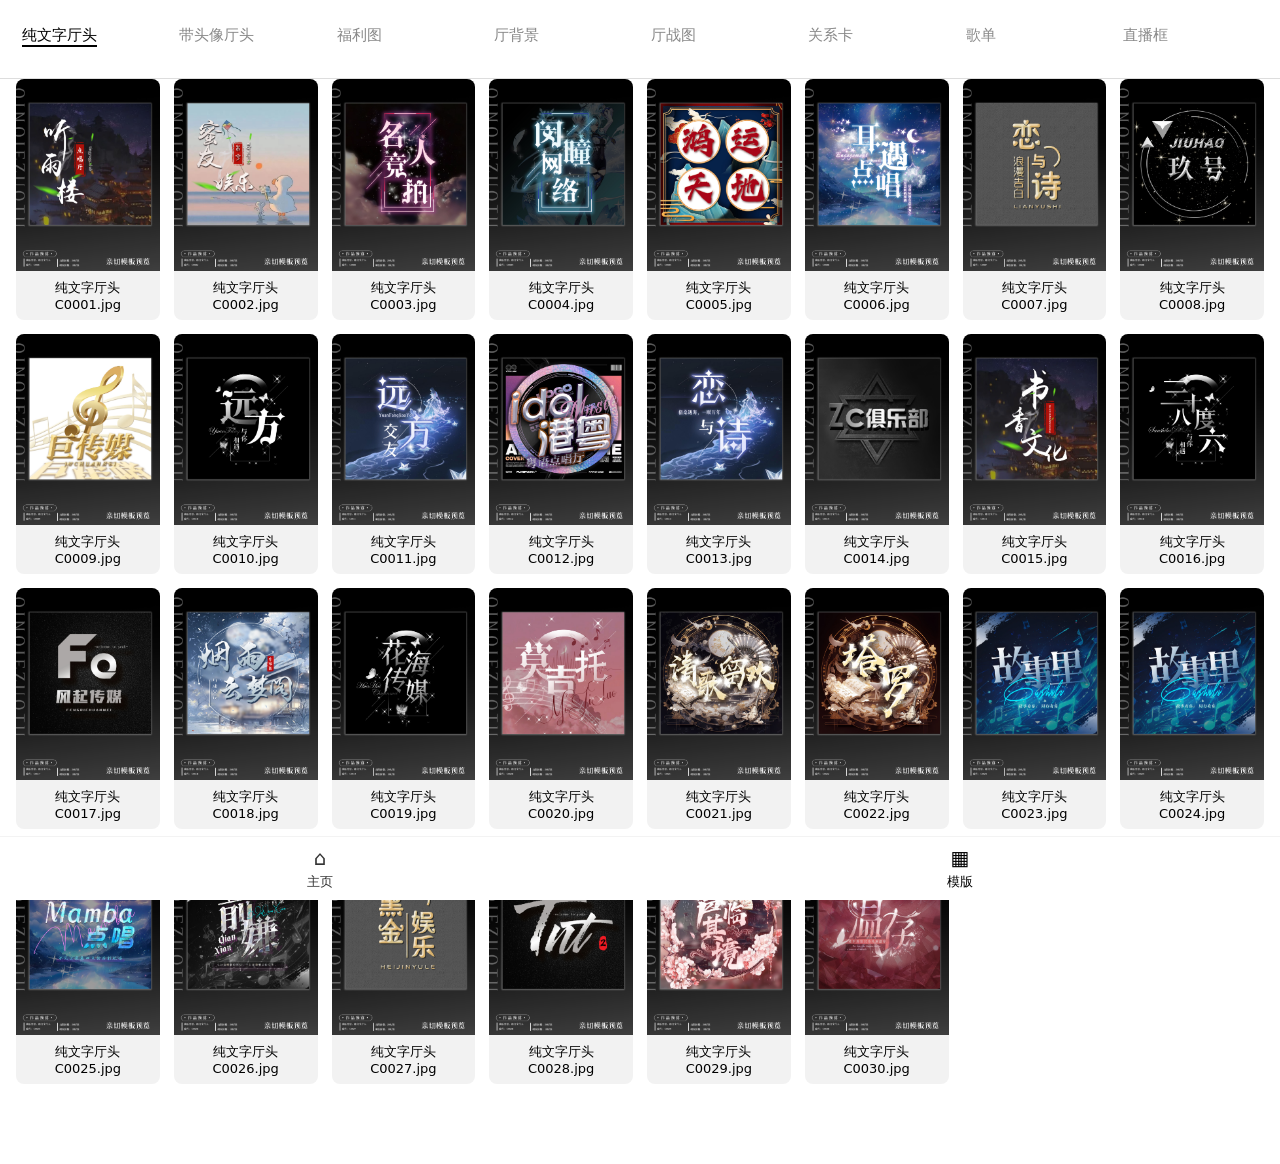
==== commit 107e6fae: "Add files via upload" ====
--- a/template.html
+++ b/template.html
@@ -252,16 +252,16 @@
         </a>
     </footer>
     <script>
-        // 原始固定8个分类顺序，永不改变
+        // 原始固定8个分类顺序，文件夹改为小写拼音
         const tagList = [
-            {name:"纯文字厅头", prefix:"C"},
-            {name:"带头像厅头", prefix:"D"},
-            {name:"福利图", prefix:"F"},
-            {name:"厅背景", prefix:"B"},
-            {name:"厅战图", prefix:"T"},
-            {name:"关系卡", prefix:"K"},
-            {name:"歌单", prefix:"G"},
-            {name:"直播框", prefix:"Z"}
+            {name:"纯文字厅头", folder:"chunwentitingtou", prefix:"C"},
+            {name:"带头像厅头", folder:"daitouxiangtingtou", prefix:"D"},
+            {name:"福利图", folder:"fulitu", prefix:"F"},
+            {name:"厅背景", folder:"tingbeijing", prefix:"B"},
+            {name:"厅战图", folder:"tingzhantu", prefix:"T"},
+            {name:"关系卡", folder:"guanxika", prefix:"K"},
+            {name:"歌单", folder:"gedan", prefix:"G"},
+            {name:"直播框", folder:"zhibokuang", prefix:"Z"}
         ];
         const MAX_NUM = 300;
         let currentImgList = [];
@@ -270,7 +270,6 @@
         const loadingDom = document.getElementById("loading");
         const filterGrid = document.getElementById("filterGrid");
         const toggleBtn = document.getElementById('toggleBtn');
-
         // 图片存在检测
         function checkImageExist(url){
             return new Promise(resolve=>{
@@ -280,7 +279,6 @@
                 img.src = url;
             })
         }
-
         // 只加载【当前选中单个分类】图片
         async function renderGallery(targetIndex){
             galleryWrap.innerHTML = "";
@@ -288,7 +286,7 @@
             const tag = tagList[targetIndex];
             for(let n=1; n<=MAX_NUM; n++){
                 const numStr = String(n).padStart(4,"0");
-                const imgUrl = `./${tag.name}/${tag.prefix}${numStr}.jpg`;
+                const imgUrl = `./${tag.folder}/${tag.prefix}${numStr}.jpg`;
                 const exist = await checkImageExist(imgUrl);
                 if(exist){
                     currentImgList.push(imgUrl);
@@ -297,7 +295,7 @@
                     card.className = "template-card";
                     card.innerHTML = `
                         <div class="black-placeholder">
-                            <img src="${imgUrl}" alt="${fileName}">
+                            <img src="${imgUrl}" alt="${fileName}" loading="lazy">
                         </div>
                         <p>${tag.name} ${fileName}</p>
                     `;
@@ -307,7 +305,6 @@
             }
             loadingDom.style.display = "none";
         }
-
         // 手机端：生成 n,n+1,n+2 循环3个标签
         function renderMobileTags(startIdx){
             filterGrid.innerHTML = "";
@@ -327,7 +324,6 @@
                 filterGrid.appendChild(div);
             })
         }
-
         // 展开全部8个标签
         function renderAllTags(){
             filterGrid.innerHTML = "";
@@ -341,14 +337,12 @@
                 filterGrid.appendChild(div);
             })
         }
-
         // 标签点击统一处理
         function tagClick(idx){
             selectedIndex = idx;
             loadingDom.style.display = "block";
             filterGrid.classList.remove('open');
             toggleBtn.classList.remove('open');
-
             if(window.innerWidth < 900){
                 renderMobileTags(idx);
             }else{
@@ -356,7 +350,6 @@
             }
             renderGallery(idx);
         }
-
         // 折叠展开
         toggleBtn.addEventListener('click', function () {
             filterGrid.classList.toggle('open');
@@ -367,14 +360,12 @@
                 renderMobileTags(selectedIndex);
             }
         });
-
         // =========全屏预览 保留触屏滑动=========
         const fullscreenDom = document.getElementById("imgFullscreen");
         const fullImg = document.getElementById("fullImg");
         const fullTip = document.getElementById("fullTip");
         let fullIndex = 0;
         let touchStartX = 0;
-
         function openFullscreen(imgList, index){
             currentImgList = imgList;
             fullIndex = index;
@@ -423,7 +414,6 @@
         fullscreenDom.onclick = function(e){
             if(e.target === fullscreenDom) closeFullscreen();
         }
-
         // 页面初始化 默认选中0【纯文字厅头】
         if(window.innerWidth <900){
             renderMobileTags(0);
@@ -431,7 +421,6 @@
             renderAllTags();
         }
         renderGallery(0);
-
         // 窗口大小改变自动重绘标签（PC/手机切换）
         window.addEventListener("resize",()=>{
             if(!filterGrid.classList.contains("open")){
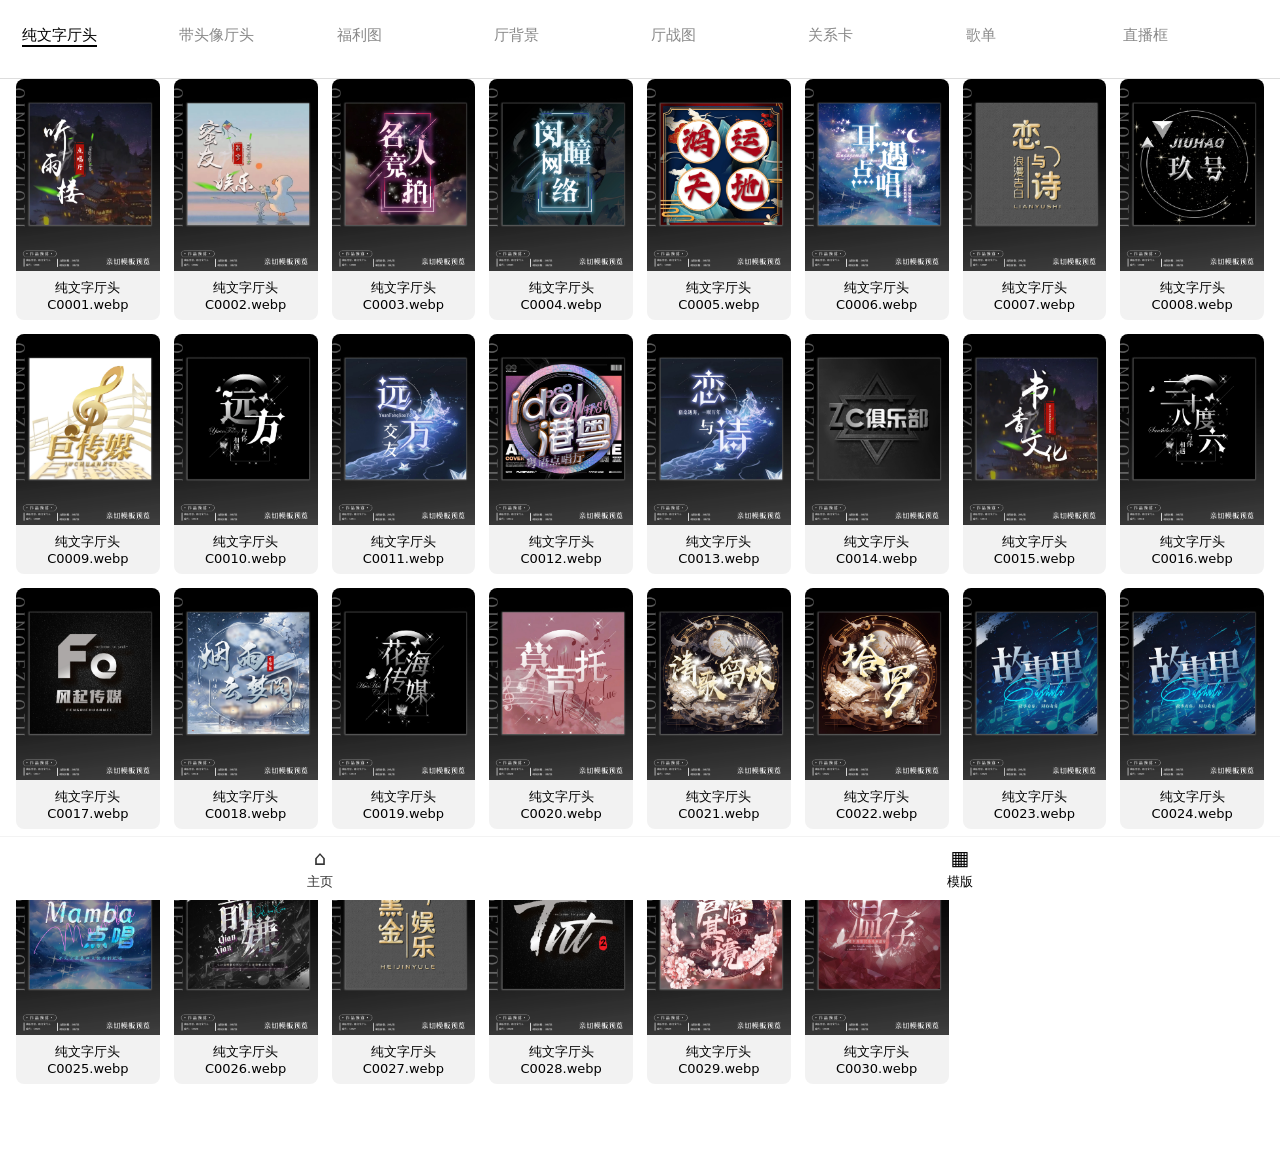
==== commit a31ccf4e: "Add files via upload" ====
--- a/template.html
+++ b/template.html
@@ -193,12 +193,6 @@
         }
         .nav-item.active{
             color:#000 !important;
-        }
-        .loading-text{
-            text-align:center;
-            padding:30px;
-            font-size:16px;
-            color:#000;
         }
         /* PC电脑端：标签栏强制一行，全部8个横向排列，隐藏折叠按钮 */
         @media screen and (min-width:900px){
@@ -228,7 +222,6 @@
             </div>
         </div>
     </div>
-    <div class="loading-text" id="loading">正在检测图片，请稍候...</div>
     <div class="template-grid active">
         <div class="gallery-group" id="galleryWrap"></div>
     </div>
@@ -267,7 +260,6 @@
         let currentImgList = [];
         let selectedIndex = 0;
         const galleryWrap = document.getElementById("galleryWrap");
-        const loadingDom = document.getElementById("loading");
         const filterGrid = document.getElementById("filterGrid");
         const toggleBtn = document.getElementById('toggleBtn');
         // 图片存在检测
@@ -286,11 +278,11 @@
             const tag = tagList[targetIndex];
             for(let n=1; n<=MAX_NUM; n++){
                 const numStr = String(n).padStart(4,"0");
-                const imgUrl = `./${tag.folder}/${tag.prefix}${numStr}.jpg`;
+                const imgUrl = `./${tag.folder}/${tag.prefix}${numStr}.webp`;
                 const exist = await checkImageExist(imgUrl);
                 if(exist){
                     currentImgList.push(imgUrl);
-                    const fileName = tag.prefix + numStr + ".jpg";
+                    const fileName = tag.prefix + numStr + ".webp";
                     const card = document.createElement("div");
                     card.className = "template-card";
                     card.innerHTML = `
@@ -303,7 +295,6 @@
                     galleryWrap.appendChild(card);
                 }
             }
-            loadingDom.style.display = "none";
         }
         // 手机端：生成 n,n+1,n+2 循环3个标签
         function renderMobileTags(startIdx){
@@ -340,7 +331,6 @@
         // 标签点击统一处理
         function tagClick(idx){
             selectedIndex = idx;
-            loadingDom.style.display = "block";
             filterGrid.classList.remove('open');
             toggleBtn.classList.remove('open');
             if(window.innerWidth < 900){
